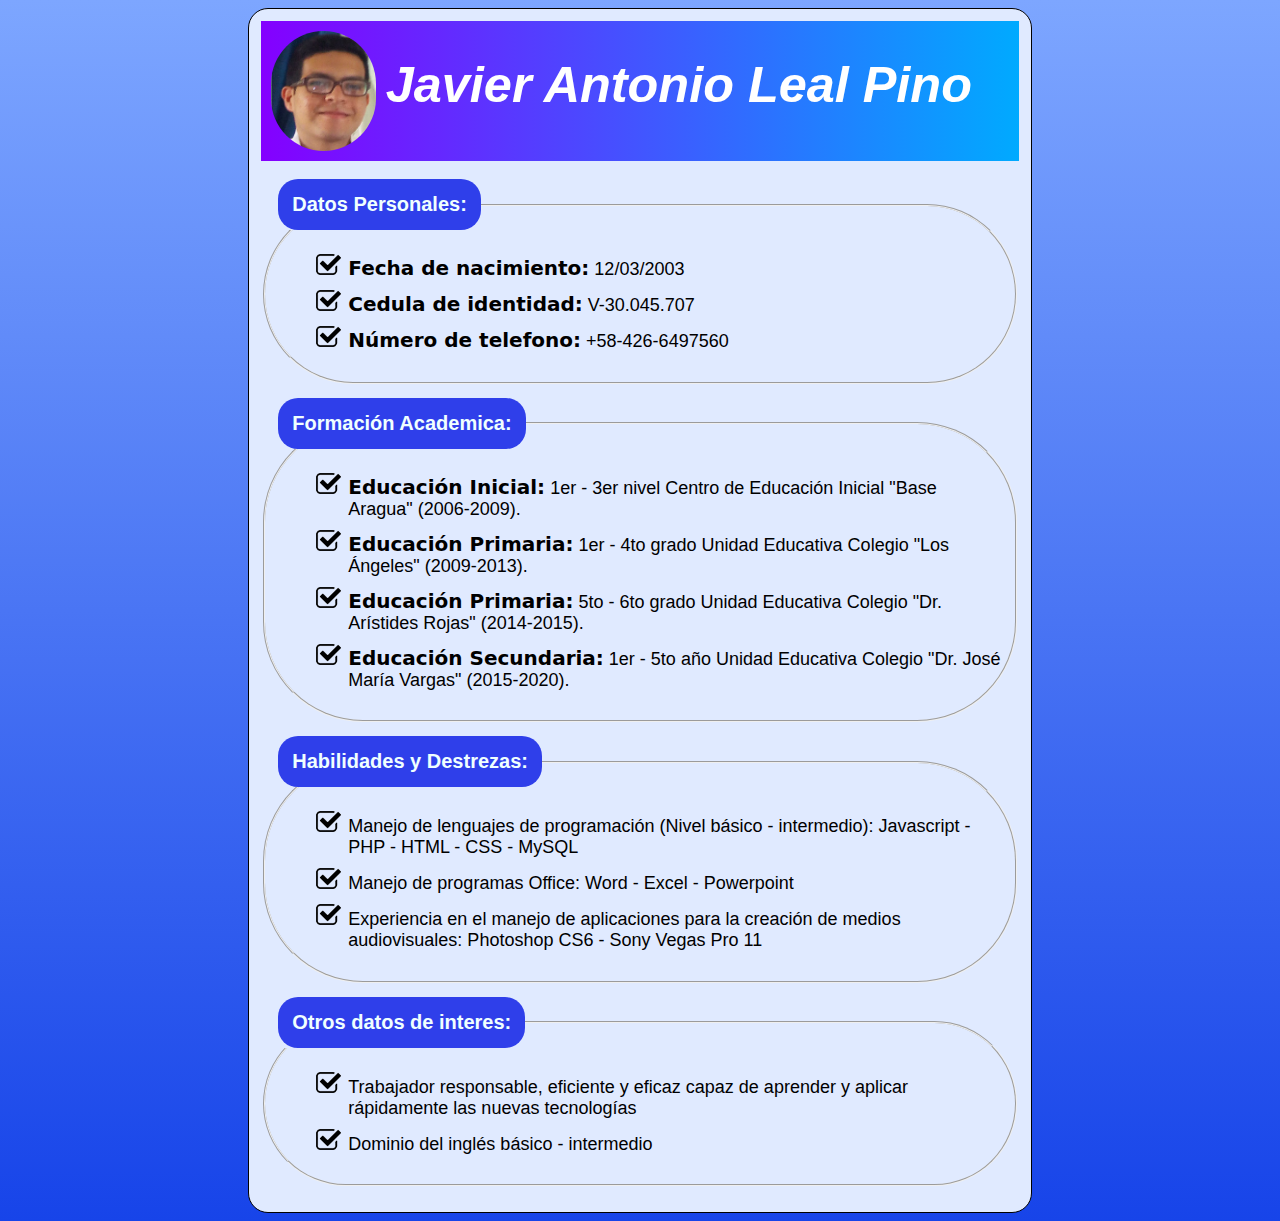
==== index.html @ 4771dcd1 "subiendo curricullum" ====
<!DOCTYPE html>
<html lang="es">
<head>
    <meta charset="UTF-8">
    <meta http-equiv="X-UA-Compatible" content="IE=edge">
    <meta name="viewport" content="width=device-width, initial-scale=1.0">
    <title>curricullum vitae</title>
    <link rel="stylesheet" href="/css/style.css">
</head>
<body>
    <main>
        <div>
            <img src="/img/javier-photo.png" width="105px" height="120px">
            <h1>Javier Antonio Leal Pino</h1>
        </div>
        <fieldset>
            <legend>Datos Personales:</legend>
            <ul>
                <li><span>Fecha de nacimiento:</span> 12/03/2003</li>
                <li><span>Cedula de identidad:</span> V-30.045.707</li>
                <li><span>Número de telefono:</span> +58-426-6497560</li>
            </ul>
        </fieldset>
        <fieldset>
            <legend>Formación Academica:</legend>
            <ul>
                <li><span>Educación Inicial:</span> 1er - 3er nivel Centro de Educación Inicial "Base Aragua" (2006-2009).</li>
                <li><span>Educación Primaria:</span> 1er - 4to grado Unidad Educativa Colegio "Los Ángeles" (2009-2013).</li>
                <li><span>Educación Primaria:</span> 5to - 6to grado Unidad Educativa Colegio "Dr. Arístides Rojas" (2014-2015).</li>
                <li><span>Educación Secundaria:</span> 1er - 5to año Unidad Educativa Colegio "Dr. José María Vargas" (2015-2020).</li>
            </ul>
        </fieldset>
        <fieldset>
            <legend>Habilidades y Destrezas:</legend>
            <ul>
                <li>Manejo de lenguajes de programación (Nivel básico - intermedio): Javascript - PHP - HTML - CSS - MySQL</li>
                <li>Manejo de programas Office: Word - Excel - Powerpoint</li>
                <li>Experiencia en el manejo de aplicaciones para la creación de medios audiovisuales: Photoshop CS6 - Sony Vegas Pro 11</li>
            </ul>
        </fieldset>
        <fieldset>
            <legend>Otros datos de interes:</legend>
            <ul>
                <li>Trabajador responsable, eficiente y eficaz capaz de aprender y aplicar rápidamente las nuevas tecnologías</li>
                <li>Dominio del inglés básico - intermedio</li>
            </ul>
        </fieldset>
    </main>
</body>
</html>
---- css/style.css ----
html {
    font-family: 'Trebuchet MS', 'Lucida Sans Unicode', 'Lucida Grande', 'Lucida Sans', Arial, sans-serif;
    font-size: 18px;
}
h1 {
    color: white;
    font-size: 2.8rem;
    font-style: italic;
    font-family:'Trebuchet MS', 'Lucida Sans Unicode', 'Lucida Grande', 'Lucida Sans', Arial, sans-serif;
}
body {
    background: linear-gradient(#7da6ff, #1744e9);
}
div {
    display: flex;
    text-align: left;
    width: auto;
    margin-bottom: 1rem;
    background: -webkit-linear-gradient(left, #8400ff, #00aaff);
}
main {
    background-color:#e0eaff;
    border: 1px solid black;
    padding: 12px;
    width: 60%;
    margin: 0 auto;
    border-radius: 20px;
}
fieldset {
    margin-bottom: 14px;
    border-radius: 100px;
}
legend {
    font-size: 20px;
    color: azure;
    background-color: #2f3fea;
    padding: 14px;
    border-radius: 20px;
    font-weight: bold;
}
img {
    border-radius: 500px;
    margin: 10px;
    float:left;
}
span {
    font-size: 20px;
    font-weight: bold;
    font-family:system-ui, -apple-system, BlinkMacSystemFont, 'Segoe UI', Roboto, Oxygen, Ubuntu, Cantarell, 'Open Sans', 'Helvetica Neue', sans-serif;
}
li {
    list-style-image: url("/img/check1.png");
    margin-left: 30px;
    margin-bottom: 10px;
}
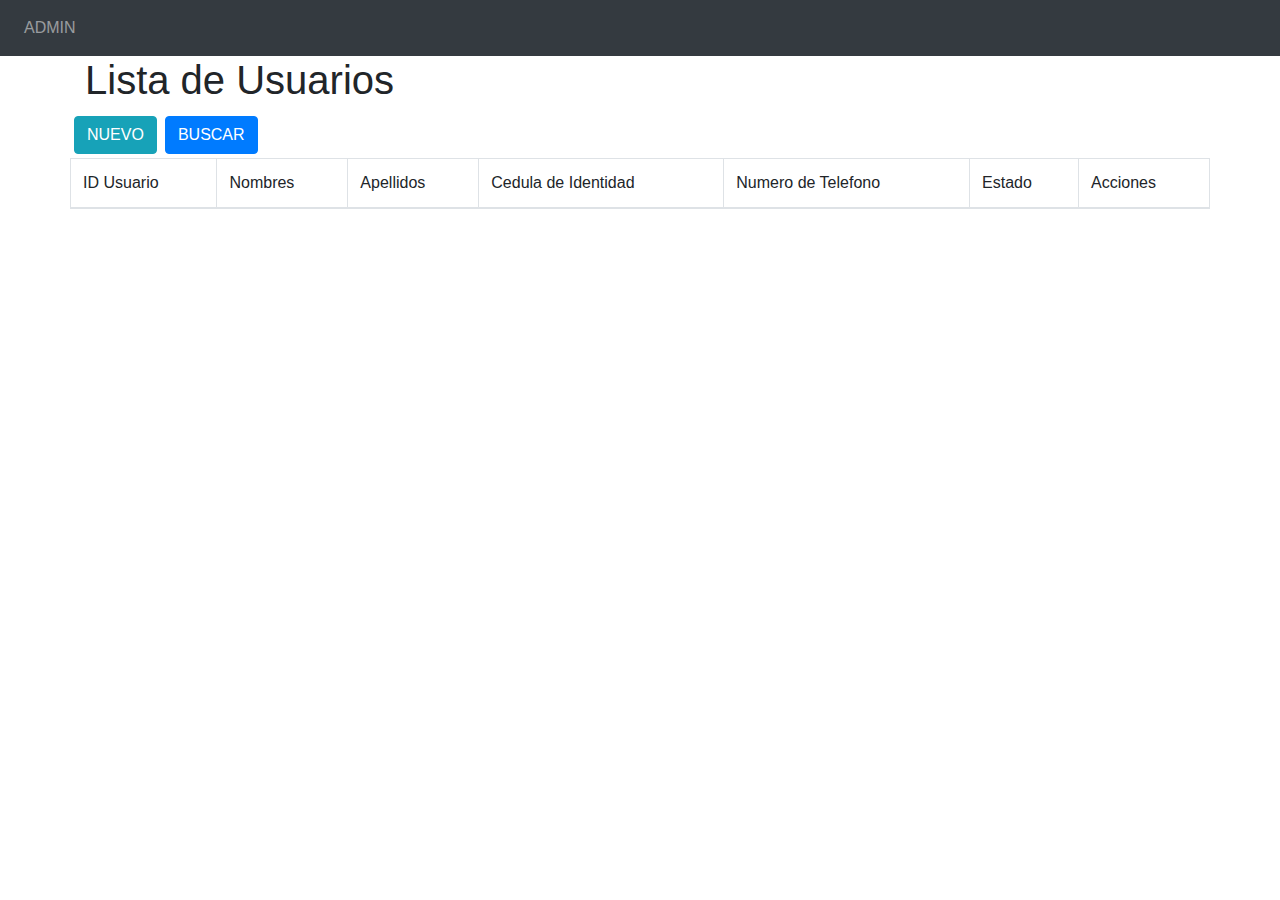
==== commit db5f6588: "CRUD simple" ====
--- a/index.html
+++ b/index.html
@@ -4,47 +4,46 @@
     <meta charset="UTF-8">
     <meta http-equiv="X-UA-Compatible" content="IE=edge">
     <meta name="viewport" content="width=device-width, initial-scale=1.0">
-    <title>curricullum vitae</title>
-    <link rel="stylesheet" href="/css/style.css">
+    <title>.:Vista del administrador:.</title>
+    <link rel="stylesheet" href="https://cdn.jsdelivr.net/npm/bootstrap@4.6.2/dist/css/bootstrap.min.css">
+    <!-- jQuery library -->
+    <script src="https://cdn.jsdelivr.net/npm/jquery@3.6.1/dist/jquery.slim.min.js"></script>
+    <!-- Popper JS -->
+    <script src="https://cdn.jsdelivr.net/npm/popper.js@1.16.1/dist/umd/popper.min.js"></script>
+    <!-- Latest compiled JavaScript -->
+    <script src="https://cdn.jsdelivr.net/npm/bootstrap@4.6.2/dist/js/bootstrap.bundle.min.js"></script>
 </head>
 <body>
-    <main>
-        <div>
-            <img src="/img/javier-photo.png" width="105px" height="120px">
-            <h1>Javier Antonio Leal Pino</h1>
+    <nav class="navbar navbar-expand-sm bg-dark navbar-dark">
+        <ul class="navbar-nav">
+            <li class="nav-item">
+                <a class="nav-link" href="index.html">ADMIN</a>
+            </li>
+        </ul>
+    </nav>
+    <div class="container">
+        <h1>Lista de Usuarios</h1>
+        <div class="row">
+            <button type="button" class="btn btn-info m-1" onclick="abrirForm(0)">NUEVO</button>
+            <button type="button" class="btn btn-primary m-1" onclick="listar()">BUSCAR</button>
+            <table class="table table-bordered" id="tablaUsuario">
+                <thead>
+                    <tr>
+                        <td>ID Usuario</td>
+                        <td>Nombres</td>
+                        <td>Apellidos</td>
+                        <td>Cedula de Identidad</td>
+                        <td>Numero de Telefono</td>
+                        <td>Estado</td>
+                        <td>Acciones</td>
+                    </tr>
+                </thead>
+                <tbody id="dataUsers">
+
+                </tbody>
+            </table>
         </div>
-        <fieldset>
-            <legend>Datos Personales:</legend>
-            <ul>
-                <li><span>Fecha de nacimiento:</span> 12/03/2003</li>
-                <li><span>Cedula de identidad:</span> V-30.045.707</li>
-                <li><span>Número de telefono:</span> +58-426-6497560</li>
-            </ul>
-        </fieldset>
-        <fieldset>
-            <legend>Formación Academica:</legend>
-            <ul>
-                <li><span>Educación Inicial:</span> 1er - 3er nivel Centro de Educación Inicial "Base Aragua" (2006-2009).</li>
-                <li><span>Educación Primaria:</span> 1er - 4to grado Unidad Educativa Colegio "Los Ángeles" (2009-2013).</li>
-                <li><span>Educación Primaria:</span> 5to - 6to grado Unidad Educativa Colegio "Dr. Arístides Rojas" (2014-2015).</li>
-                <li><span>Educación Secundaria:</span> 1er - 5to año Unidad Educativa Colegio "Dr. José María Vargas" (2015-2020).</li>
-            </ul>
-        </fieldset>
-        <fieldset>
-            <legend>Habilidades y Destrezas:</legend>
-            <ul>
-                <li>Manejo de lenguajes de programación (Nivel básico - intermedio): Javascript - PHP - HTML - CSS - MySQL</li>
-                <li>Manejo de programas Office: Word - Excel - Powerpoint</li>
-                <li>Experiencia en el manejo de aplicaciones para la creación de medios audiovisuales: Photoshop CS6 - Sony Vegas Pro 11</li>
-            </ul>
-        </fieldset>
-        <fieldset>
-            <legend>Otros datos de interes:</legend>
-            <ul>
-                <li>Trabajador responsable, eficiente y eficaz capaz de aprender y aplicar rápidamente las nuevas tecnologías</li>
-                <li>Dominio del inglés básico - intermedio</li>
-            </ul>
-        </fieldset>
-    </main>
+    </div>
 </body>
-</html>+</html>
+<script src="usuarios.js" type="text/javascript"></script>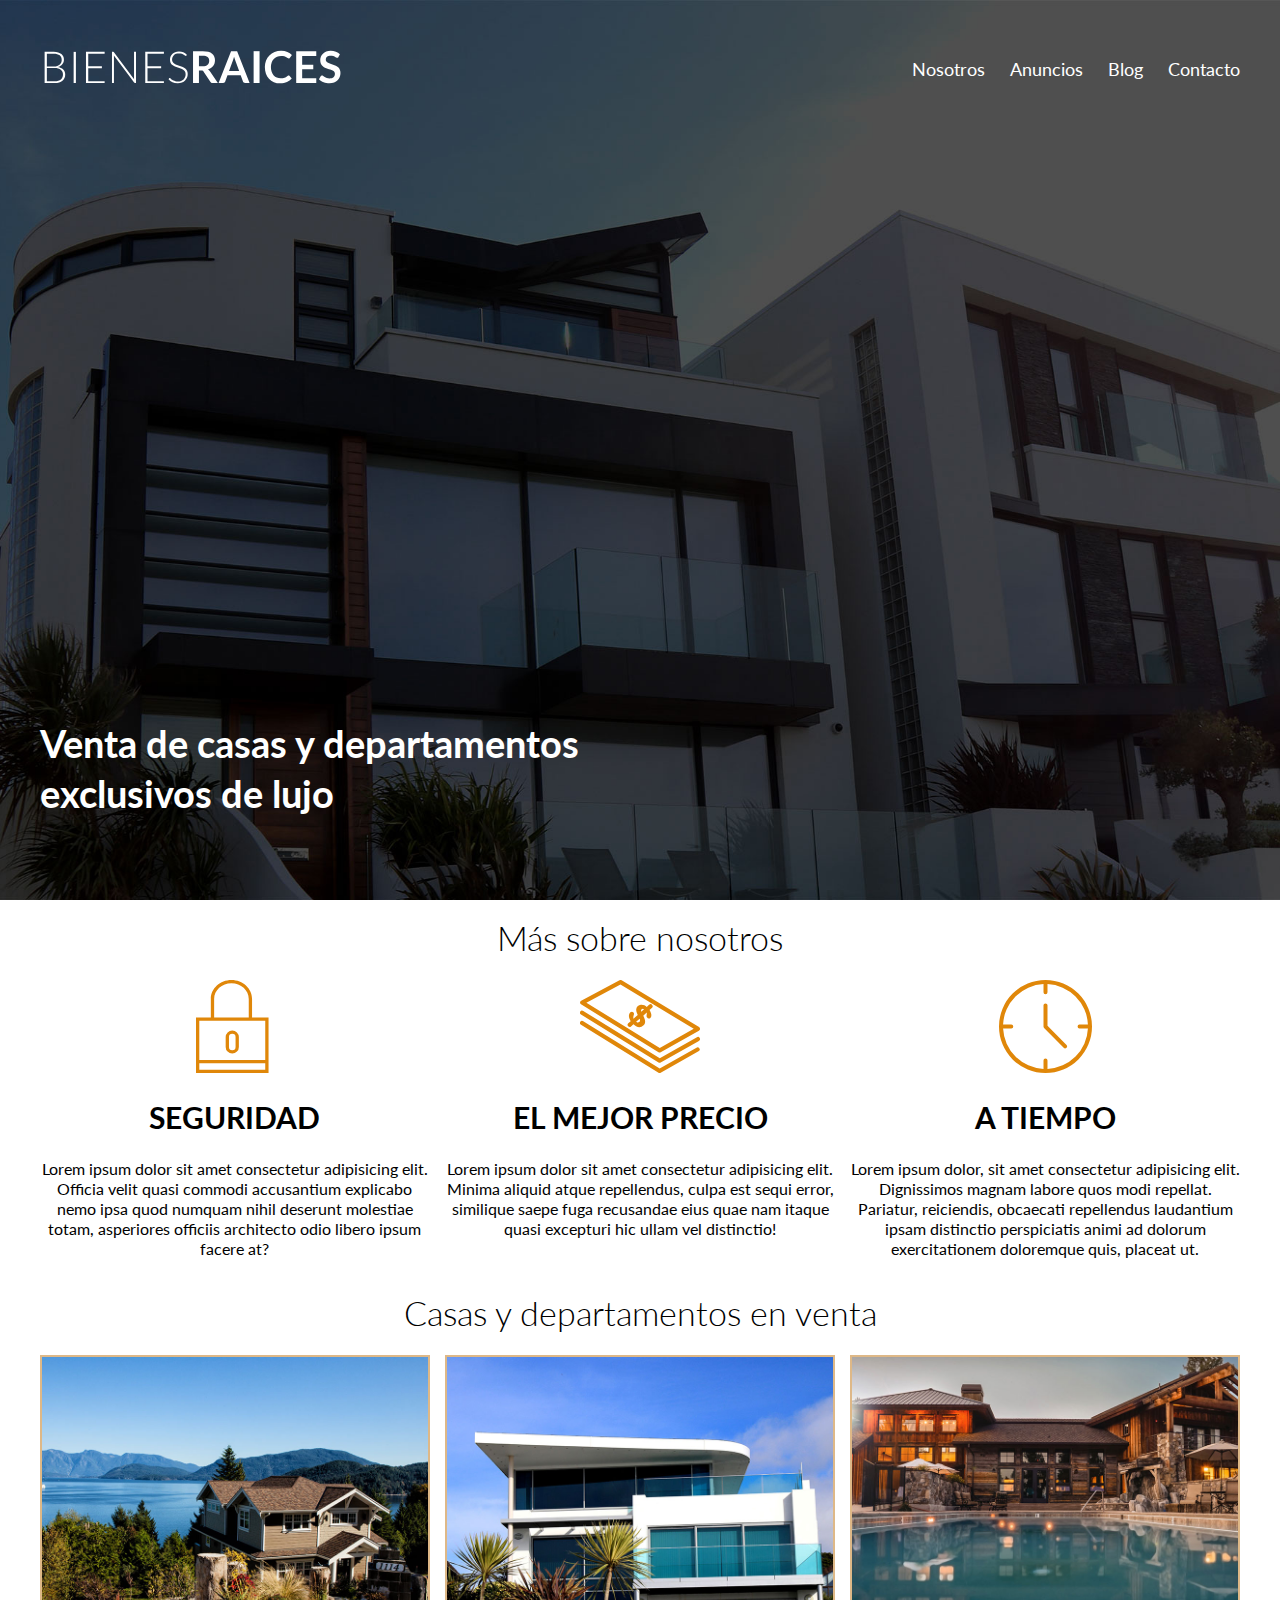
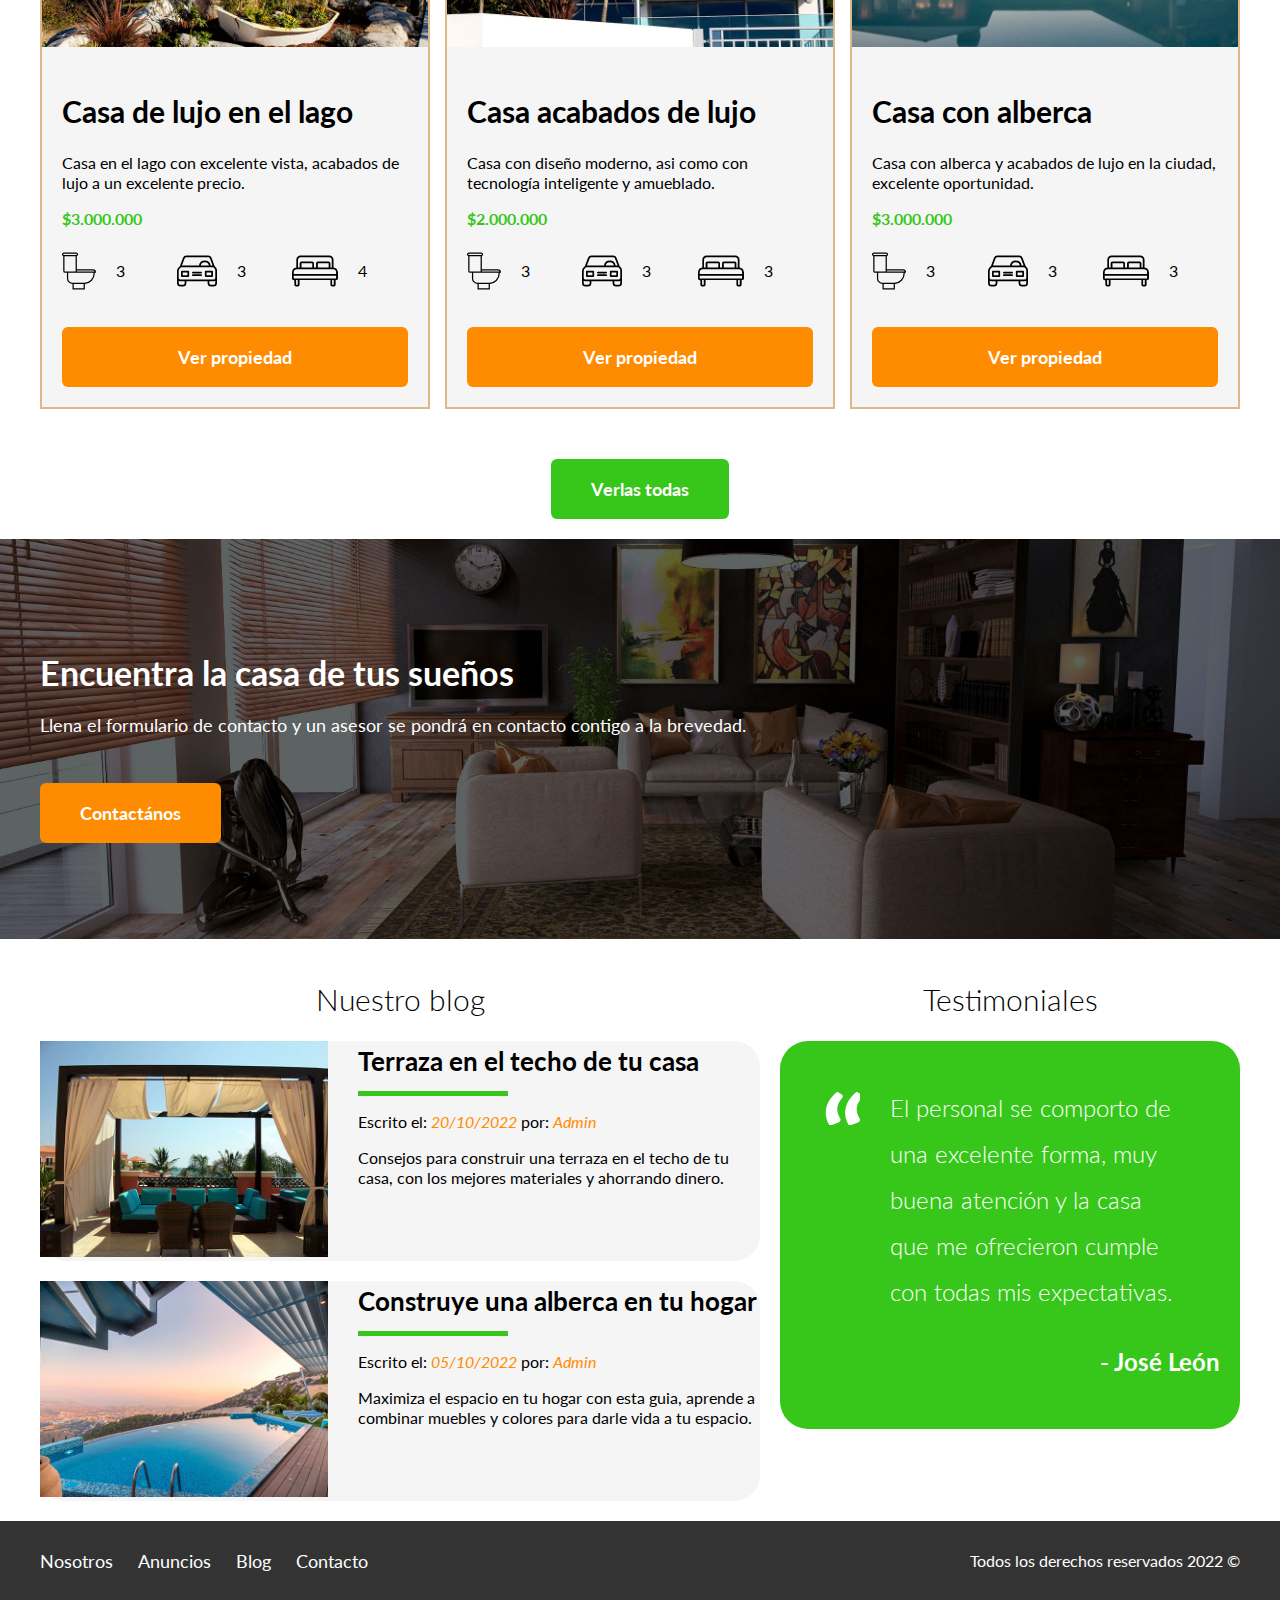
==== commit f447bab3: "proyecto bienes raices venezuela" ====
--- a/index.html
+++ b/index.html
@@ -4,46 +4,198 @@
     <meta charset="UTF-8">
     <meta http-equiv="X-UA-Compatible" content="IE=edge">
     <meta name="viewport" content="width=device-width, initial-scale=1.0">
-    <title>.:Vista del administrador:.</title>
-    <link rel="stylesheet" href="https://cdn.jsdelivr.net/npm/bootstrap@4.6.2/dist/css/bootstrap.min.css">
-    <!-- jQuery library -->
-    <script src="https://cdn.jsdelivr.net/npm/jquery@3.6.1/dist/jquery.slim.min.js"></script>
-    <!-- Popper JS -->
-    <script src="https://cdn.jsdelivr.net/npm/popper.js@1.16.1/dist/umd/popper.min.js"></script>
-    <!-- Latest compiled JavaScript -->
-    <script src="https://cdn.jsdelivr.net/npm/bootstrap@4.6.2/dist/js/bootstrap.bundle.min.js"></script>
+    <title>Bienes Raices Venezuela</title>
+    <link href='http://fonts.googleapis.com/css?family=Lato&subset=latin,latin-ext' rel='stylesheet' type='text/css'>
+    <link rel="stylesheet" href="CSS/normalize.css">
+    <link rel="stylesheet" href="CSS/style.css">
+    <script src="app.js"></script>
 </head>
+
 <body>
-    <nav class="navbar navbar-expand-sm bg-dark navbar-dark">
-        <ul class="navbar-nav">
-            <li class="nav-item">
-                <a class="nav-link" href="index.html">ADMIN</a>
-            </li>
-        </ul>
-    </nav>
-    <div class="container">
-        <h1>Lista de Usuarios</h1>
-        <div class="row">
-            <button type="button" class="btn btn-info m-1" onclick="abrirForm(0)">NUEVO</button>
-            <button type="button" class="btn btn-primary m-1" onclick="listar()">BUSCAR</button>
-            <table class="table table-bordered" id="tablaUsuario">
-                <thead>
-                    <tr>
-                        <td>ID Usuario</td>
-                        <td>Nombres</td>
-                        <td>Apellidos</td>
-                        <td>Cedula de Identidad</td>
-                        <td>Numero de Telefono</td>
-                        <td>Estado</td>
-                        <td>Acciones</td>
-                    </tr>
-                </thead>
-                <tbody id="dataUsers">
-
-                </tbody>
-            </table>
-        </div>
+    <header class="site-header inicio">
+        <div class="contenedor contenido-header">
+            <div class="barra">
+                <a href="/">
+                    <img src="img/logo.svg" alt="Logotipo de Bienes Raices">
+                </a>
+
+                <nav class="navegacion">
+                    <a href="nosotros.html"> Nosotros </a>
+                    <a href="anuncios.html"> Anuncios </a>
+                    <a href="blog.html"> Blog </a>
+                    <a href="contacto.html"> Contacto </a>
+                </nav>
+            </div>
+            <h1>Venta de casas y departamentos exclusivos de lujo</h1>
+        </div> <!-- Contenedor -->
+    </header>
+
+    <section class="contenedor seccion">
+        <h2 class="fw-300 centrar-texto">Más sobre nosotros</h2>
+        <div class="iconos-nosotros">
+            <div class="icono">
+                <img src="img/icono1.svg" alt="Icono seguridad">
+                <h3>Seguridad</h3>
+                <p>Lorem ipsum dolor sit amet consectetur adipisicing elit. Officia velit quasi commodi accusantium explicabo nemo ipsa quod numquam nihil deserunt molestiae totam, asperiores officiis architecto odio libero ipsum facere at?</p>
+            </div>
+            <div class="icono">
+                <img src="img/icono2.svg" alt="Icono mejor precio">
+                <h3>El mejor precio</h3>
+                <p>Lorem ipsum dolor sit amet consectetur adipisicing elit. Minima aliquid atque repellendus, culpa est sequi error, similique saepe fuga recusandae eius quae nam itaque quasi excepturi hic ullam vel distinctio!</p>
+            </div>
+            <div class="icono">
+                <img src="img/icono3.svg" alt="Icono a tiempo">
+                <h3>A tiempo</h3>
+                <p>Lorem ipsum dolor, sit amet consectetur adipisicing elit. Dignissimos magnam labore quos modi repellat. Pariatur, reiciendis, obcaecati repellendus laudantium ipsam distinctio perspiciatis animi ad dolorum exercitationem doloremque quis, placeat ut.</p>
+            </div>
+        </div> <!-- Iconos nosotros -->
+    </section>
+
+    <main class="seccion contenedor">
+        <h2 class="fw-300 centrar-texto">Casas y departamentos en venta</h2>
+
+        <div class="contenedor-anuncios">
+            <div class="anuncio">
+                <img src="img/anuncio1.jpg" alt="Anuncio casa en el lago">
+                <div class="contenido-anuncio">
+                    <h3>Casa de lujo en el lago</h3>
+                    <p>Casa en el lago con excelente vista, acabados de lujo a un excelente precio.</p>
+                    <p class="precio">$3.000.000</p>
+
+                    <ul class="iconos-caracteristicas">
+                        <li>
+                            <img src="img/icono_wc.svg" alt="icono WC">
+                            <p>3</p>
+                        </li>
+                        <li>
+                            <img src="img/icono_estacionamiento.svg" alt="icono autos">
+                            <p>3</p>
+                        </li>
+                        <li>
+                            <img src="img/icono_dormitorio.svg" alt="icono habitaciones">
+                            <p>4</p>
+                        </li>
+                    </ul>
+
+                    <a href="anuncio.html" class="boton boton-amarillo d-block">Ver propiedad</a>
+                </div>
+            </div>
+            
+            <div class="anuncio">
+                <img src="img/anuncio2.jpg" alt="Anuncio casa terminados de lujo">
+                <div class="contenido-anuncio">
+                    <h3>Casa acabados de lujo</h3>
+                    <p>Casa con diseño moderno, asi como con tecnología inteligente y amueblado.</p>
+                    <p class="precio">$2.000.000</p>
+
+                    <ul class="iconos-caracteristicas">
+                        <li>
+                            <img src="img/icono_wc.svg" alt="icono WC">
+                            <p>3</p>
+                        </li>
+                        <li>
+                            <img src="img/icono_estacionamiento.svg" alt="icono autos">
+                            <p>3</p>
+                        </li>
+                        <li>
+                            <img src="img/icono_dormitorio.svg" alt="icono habitaciones">
+                            <p>3</p>
+                        </li>
+                    </ul>
+
+                    <a href="anuncio.html" class="boton boton-amarillo d-block">Ver propiedad</a>
+                </div>
+            </div>
+            
+            <div class="anuncio">
+                <img src="img/anuncio3.jpg" alt="Anuncio casa con alberca">
+                <div class="contenido-anuncio">
+                    <h3>Casa con alberca</h3>
+                    <p>Casa con alberca y acabados de lujo en la ciudad, excelente oportunidad.</p>
+                    <p class="precio">$3.000.000</p>
+
+                    <ul class="iconos-caracteristicas">
+                        <li>
+                            <img src="img/icono_wc.svg" alt="icono WC">
+                            <p>3</p>
+                        </li>
+                        <li>
+                            <img src="img/icono_estacionamiento.svg" alt="icono autos">
+                            <p>3</p>
+                        </li>
+                        <li>
+                            <img src="img/icono_dormitorio.svg" alt="icono habitaciones">
+                            <p>3</p>
+                        </li>
+                    </ul>
+
+                    <a href="anuncio.html" class="boton boton-amarillo d-block">Ver propiedad</a>
+                </div>
+            </div>
+        </div>
+        <div class="ver-todas">
+            <a href="anuncios.html" class="boton boton-verde">Verlas todas</a>
+        </div>
+    </main>
+
+    <section class="imagen-contacto">
+        <div class="contenedor contenido-contacto">
+            <h2>Encuentra la casa de tus sueños</h2>
+            <p>Llena el formulario de contacto y un asesor se pondrá en contacto contigo a la brevedad.</p>
+            <a href="contacto.html" class="boton boton-amarillo">Contactános</a>
+        </div>
+    </section>
+
+    <div class="seccion-inferior contenedor seccion">
+        <section class="blog">
+            <h3 class="fw-300 centrar-texto">Nuestro blog</h3>
+            <article class="entrada-blog">
+                <div class="imagen">
+                    <img src="img/blog1.jpg" alt="Blog terraza en el techo">
+                </div>
+                <div class="texto-entrada">
+                    <a href="entrada.html">
+                        <h4>Terraza en el techo de tu casa</h4>
+                    </a>
+                    <p>Escrito el: <em>20/10/2022</em> por: <em>Admin</em> </p>
+                    <p>Consejos para construir una terraza en el techo de tu casa, con los mejores materiales y ahorrando dinero.</p>
+                </div>
+            </article>
+            <article class="entrada-blog">
+                <div class="imagen">
+                    <img src="img/blog2.jpg" alt="Blog guía para la decoración">
+                </div>
+                <div class="texto-entrada">
+                    <a href="entrada.html">
+                        <h4>Construye una alberca en tu hogar</h4>
+                    </a>
+                    <p>Escrito el: <em>05/10/2022</em> por: <em>Admin</em> </p>
+                    <p>Maximiza el espacio en tu hogar con esta guia, aprende a combinar muebles y colores para darle vida a tu espacio.</p>
+                </div>
+            </article>
+        </section>
+        
+        <section class="testimoniales">
+            <h3 class="fw-300 centrar-texto">Testimoniales</h3>
+            <div class="testimonial">
+                <blockquote>
+                    El personal se comporto de una excelente forma, muy buena atención y la casa que me ofrecieron cumple con todas mis expectativas.
+                </blockquote>
+                <p>- José León</p>
+            </div>
+        </section>
     </div>
+    
+    <footer class="site-footer seccion">
+        <div class="contenedor contenedor-footer">
+            <nav class="navegacion">
+                <a href="nosotros.html"> Nosotros </a>
+                <a href="anuncios.html"> Anuncios </a>
+                <a href="blog.html"> Blog </a>
+                <a href="contacto.html"> Contacto </a>
+            </nav>
+            <p class="copyright">Todos los derechos reservados 2022 &copy; </p>
+        </div>
+    </footer>
 </body>
-</html>
-<script src="usuarios.js" type="text/javascript"></script>+</html>--- a/CSS/style.css
+++ b/CSS/style.css
@@ -0,0 +1,393 @@
+html {
+    font-size: 62.5%;
+    box-sizing: border-box;
+}
+
+*, *:before, *:after {
+    box-sizing: inherit;
+}
+
+body {
+    font-family: 'lato', sans-serif;
+    font-size: 1.6rem;
+    line-height: 2rem;
+}
+
+/*Globales*/
+
+.contenedor {
+    max-width: 120rem;
+    margin: 0 auto;
+}
+
+h1 {
+    font-size: 3.8rem;
+    margin-bottom: 3.2rem;
+}
+
+h2 {
+    font-size: 3.4rem;
+    margin-bottom: 3.2rem;
+}
+
+h3 {
+    font-size: 3rem;
+    margin-bottom: 3.2rem;
+}
+
+h4 {
+    font-size: 2.6rem;
+    margin-bottom: 3.2rem;
+}
+
+img {
+    max-width: 100%;    
+}
+
+/*Utilidades*/
+
+.seccion {
+    margin-top: 2rem;
+    margin-bottom: 2rem;
+}
+
+.fw-300 {
+    font-weight: 300;
+}
+
+.centrar-texto {
+    text-align: center;
+}
+
+.d-block {
+    display: block !important;
+}
+
+em {
+    color: darkorange;
+}
+
+/*Botones*/
+
+.boton {
+    color: white;
+    font-weight: 700;
+    text-decoration: none;
+    font-size: 1.8rem;
+    padding: 2rem 4rem;
+    margin-top: 3rem;
+    display: inline-block;
+    text-align: center;
+    border: none;
+    border-radius: 0.6rem;
+}
+.boton:hover {
+    cursor: pointer;
+}
+.boton-amarillo {
+    background-color: darkorange;
+}
+.boton-verde {
+    background-color: #37c71a;
+}
+
+/*Header*/
+
+.site-header {
+    background-color: #333333;
+    padding: 1rem 0 3rem 0;
+}
+.site-header.inicio {
+    background-image: url(../img/header.jpg);
+    background-position: center center;
+    background-size: cover;
+    height: 100vh;
+    min-height: 60rem;
+}
+.contenido-header {
+    height: 100%;
+    display: flex;
+    flex-direction: column;
+    justify-content: space-between;
+}
+.contenido-header h1 {
+    color: white;
+    padding-bottom: 2rem;
+    max-width: 60rem;
+    line-height: 5rem;
+}
+.barra {
+    display: flex;
+    justify-content: space-between;
+    align-items: center;
+    padding-top: 3rem;
+}
+
+/*Navegación*/
+
+.navegacion a {
+    color: white;
+    text-decoration: none;
+    margin-right: 2rem;
+    font-size: 1.8rem;
+}
+
+.navegacion a:hover {
+    color: #35f00f ;
+}
+
+.navegacion a:last-of-type {
+    margin: 0;
+}
+
+/*Iconos de sección Nosotros*/
+
+.iconos-nosotros {
+    display: flex;
+    justify-content: space-between;
+}
+
+.icono {
+    flex-basis: calc(33.3% - 1rem);
+    text-align: center;
+}
+
+.icono h3{
+    text-transform: uppercase;
+}
+
+/*Anuncios*/
+
+.contenedor-anuncios {
+    display: flex;
+    justify-content: space-between;
+    flex-wrap: wrap;
+}
+
+.anuncio {
+    flex-shrink: 0;
+    flex-basis: calc(33.3% - 1rem);
+    border: 2px solid burlywood;
+    background: #f5f5f5;
+    margin-bottom: 2rem;
+}
+
+.contenido-anuncio {
+    padding: 2rem;
+}
+
+.contenido-anuncio h3, .contenido-anuncio p {
+    margin: 10;
+}
+
+.precio {
+    color: #37c71a;
+    font-weight: 700;
+}
+
+.iconos-caracteristicas {
+    list-style: none;
+    padding: 0;
+    display: flex;
+    justify-content: space-evenly;
+    max-width: 500px;
+}
+
+.iconos-caracteristicas li {
+    flex: 1;
+    display: flex;
+}
+
+.iconos-caracteristicas li img {
+ margin-right: 2rem;
+}
+
+.ver-todas {
+    display: flex;
+    justify-content: center;
+}
+
+/* contacto index */
+.imagen-contacto {
+    background-image: url(../img/encuentra.jpg);
+    background-position: center center;
+    background-size: cover;
+    height: 40rem;
+    display: flex;
+    align-items: center;
+}
+
+.contenido-contacto {
+    flex: 1;
+    color: white;
+}
+
+.contenido-contacto p {
+    font-size: 1.8rem;
+}
+
+/*Seccion inferior*/
+
+.seccion-inferior {
+    display: flex;
+    justify-content: space-between;
+}
+.seccion-inferior .blog {
+    flex-basis: 60%;
+}
+.seccion-inferior .testimoniales {
+    flex-basis: calc(40% - 2rem);
+}
+
+.entrada-blog {
+    display: flex;
+    justify-content: space-between;
+    margin-bottom: 2rem;
+    background-color: #f5f5f5;
+    border-radius: 2.6rem;
+}
+.entrada-blog:last-of-type {
+    margin-bottom: 0;
+}
+.entrada-blog .imagen {
+    flex-basis: 40%;
+}
+.entrada-blog .texto-entrada {
+    flex-basis: calc(60% - 3rem);
+}
+.texto-entrada h4 {
+    margin: 0;
+    line-height: 4rem;
+}
+.texto-entrada a {
+    color: black;
+    text-decoration: none;
+
+}
+.texto-entrada h4::after {
+    content: '';
+    display: block;
+    width: 15rem;
+    height: .5rem;
+    background-color: #37c71a;
+    margin-top: 1rem;
+}
+
+/*testimoniales*/
+.testimonial {
+    background-color: #37c71a;
+    font-size: 2.4rem;
+    padding: 2rem;
+    color: white;
+    line-height: 4.6rem;
+    border-radius: 2.8rem;
+}
+.testimonial p {
+    text-align: right;
+    font-weight: 700;
+}
+.testimonial blockquote::before {
+    content: '';
+    background-image: url(../img/comilla.svg);
+    width: 4rem;
+    height: 4rem;
+    position: absolute;
+    left: -2rem;
+}
+.testimonial blockquote {
+    position: relative;
+    padding-left: 5rem;
+    font-weight: 300;
+}
+
+/*footer*/
+
+.site-footer {
+    background-color: #333333;
+    margin: 0;
+}
+.contenedor-footer {
+    padding: 3rem 0;
+    display: flex;
+    justify-content: space-between;
+}
+.copyright {
+    margin: 0;
+    color: white;
+}
+
+/*Paginas internas*/
+
+/*Nosotros*/
+.contenido-nosotros {
+    display: grid;
+    grid-template-columns: repeat(2, 1fr);
+    grid-column-gap: 2rem;
+}
+.texto-nosotros blockquote{
+    font-weight: 900;
+    font-size: 2rem;
+    margin: 0;
+    padding: 3rem 0 3rem 0;
+}
+
+/*Anuncios*/
+.resumen-propiedad {
+    display: flex;
+    justify-content: space-between;
+    
+}
+
+/*Contacto*/
+.contacto p {
+    font-size: 1.6rem;
+    color: #a0a0a0;
+    margin: 1.8rem 0 1rem 0;
+}
+.contacto p:first-of-type {
+    margin: 0 0 1rem 0;
+}
+fieldset {
+    margin-bottom: 2rem;
+}
+fieldset:last-of-type {
+    margin-bottom: 0;
+}
+label{
+    display: block;
+    font-weight: 700;
+    text-transform: uppercase;
+}
+legend {
+    font-size: 2.2rem;
+    color: #333333;
+    margin-bottom: 1rem;
+}
+input:not([type="submit"]),
+textarea,
+select {
+    padding: 1rem;
+    width: 100%;
+    margin-bottom: 2rem;
+    display: block;
+    background-color: #e1e1e1;
+    border: none;
+    border-radius: 1rem;
+}
+input[type="radio"] {
+    width: auto;
+    margin: 0;
+}
+select {
+    -webkit-appearance: none;
+    appearance: none;
+}
+textarea {
+    height: 16rem;
+}
+.forma-contacto {
+    max-width: 30rem;
+    display: flex;
+    justify-content: space-between;
+    align-items: center;
+}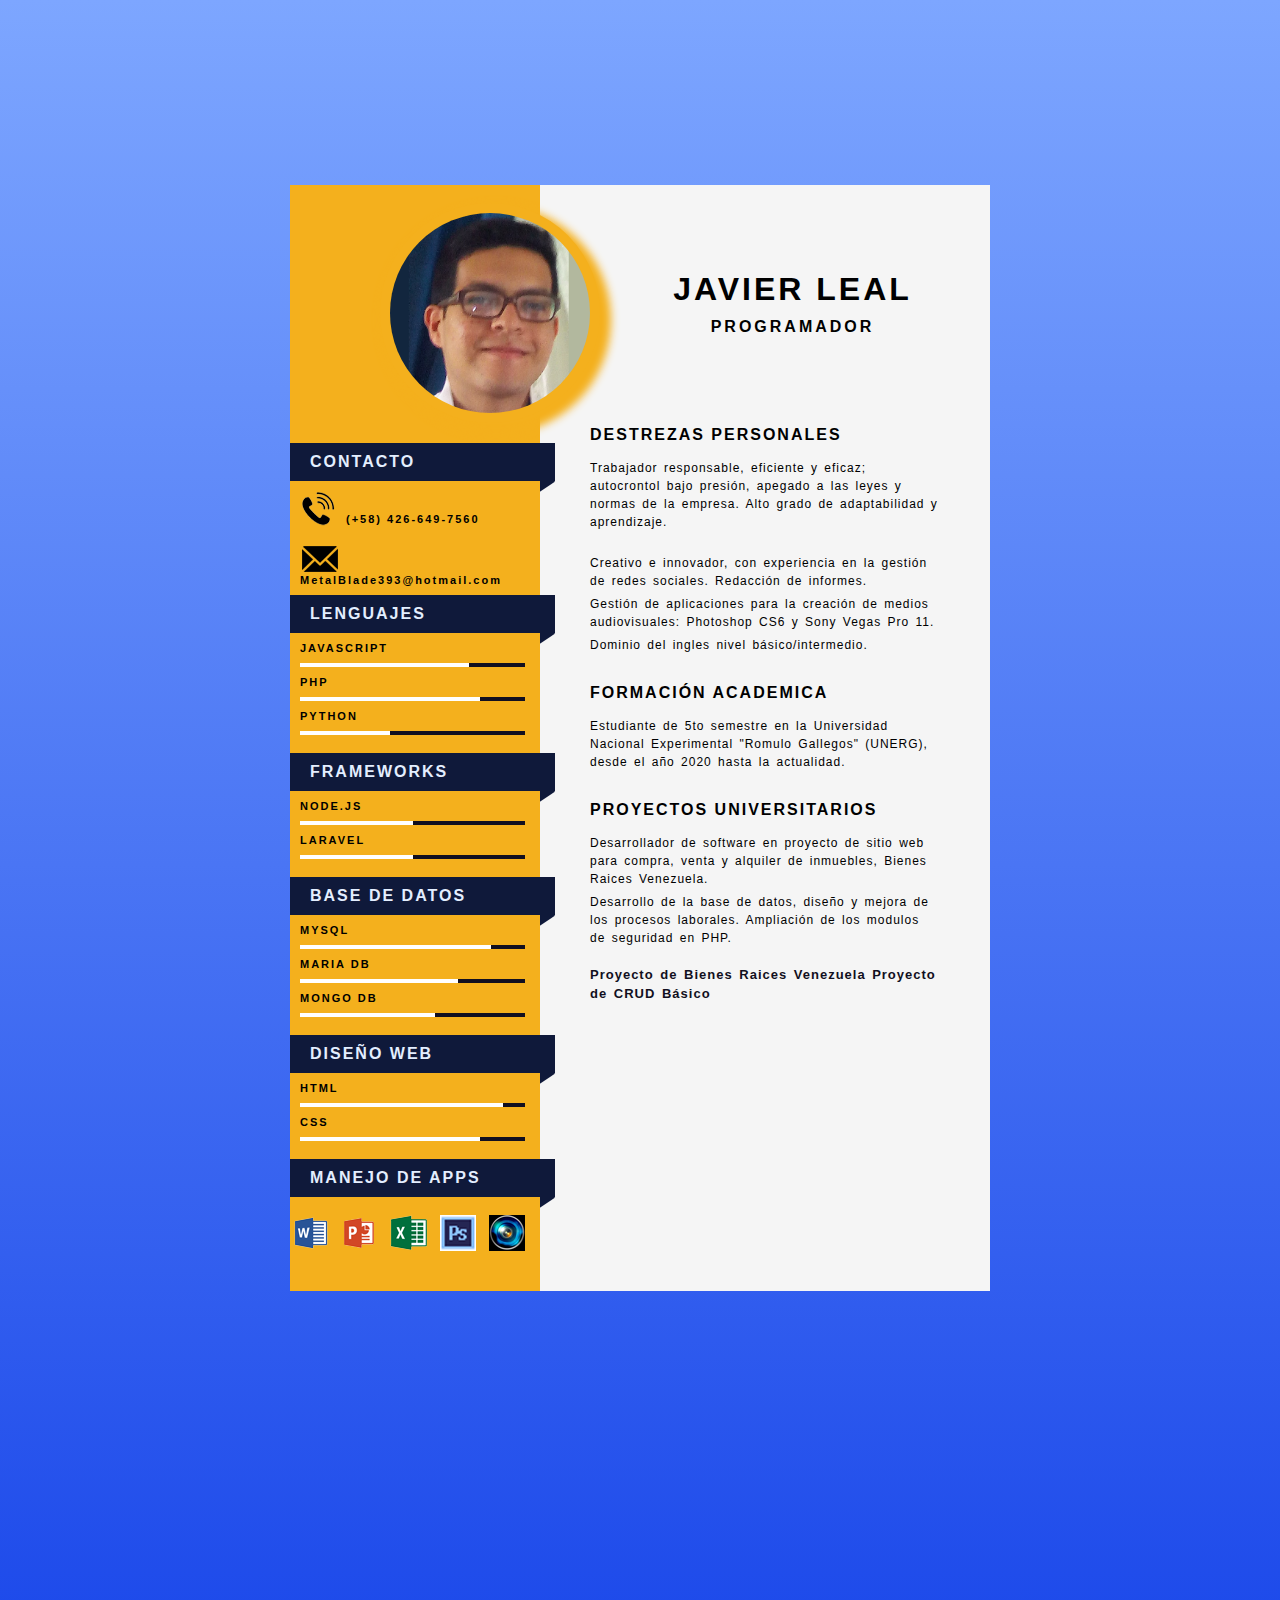
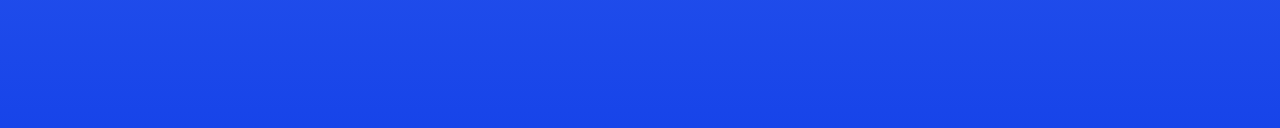
==== commit 96721ede: "curricullum universitario" ====
--- a/index.html
+++ b/index.html
@@ -4,198 +4,134 @@
     <meta charset="UTF-8">
     <meta http-equiv="X-UA-Compatible" content="IE=edge">
     <meta name="viewport" content="width=device-width, initial-scale=1.0">
-    <title>Bienes Raices Venezuela</title>
-    <link href='http://fonts.googleapis.com/css?family=Lato&subset=latin,latin-ext' rel='stylesheet' type='text/css'>
-    <link rel="stylesheet" href="CSS/normalize.css">
-    <link rel="stylesheet" href="CSS/style.css">
-    <script src="app.js"></script>
+    <title>.:Curricullum Vitae:.</title>
+    <link rel="stylesheet" href="css/styles.css">
 </head>
+<body>
+    <div class="main">
+        <div class="left">
+            <br>
+            <div class="profile-img"><img src="img/profile.png"></div>
+            <div class="box-1">
+                <div class="heading"><p>CONTACTO</p></div>
+                <p class="p1"><img src="img/call.png" class="material-icons icons1">(+58) 426-649-7560</p>
+                <p class="p1"><img src="img/e-mail.png" class="material-icons icons1"> MetalBlade393@hotmail.com</p>
+            </div>
 
-<body>
-    <header class="site-header inicio">
-        <div class="contenedor contenido-header">
-            <div class="barra">
-                <a href="/">
-                    <img src="img/logo.svg" alt="Logotipo de Bienes Raices">
-                </a>
+            <div class="box-1">
+                <div class="heading"><p>LENGUAJES</p></div>
+                <p class="p1">JAVASCRIPT
+                    <div class="skill-container">
+                        <div class="skill js"></div>
+                    </div>
+                </p>
+                <p class="p1">PHP
+                    <div class="skill-container">
+                        <div class="skill php"></div>
+                    </div>
+                </p>
+                <p class="p1">PYTHON
+                    <div class="skill-container">
+                        <div class="skill python"></div>
+                    </div>
+                </p>
+            </div>
+            <br>
 
-                <nav class="navegacion">
-                    <a href="nosotros.html"> Nosotros </a>
-                    <a href="anuncios.html"> Anuncios </a>
-                    <a href="blog.html"> Blog </a>
-                    <a href="contacto.html"> Contacto </a>
-                </nav>
+            <div class="box-1">
+                <div class="heading"><p>FRAMEWORKS</p></div>
+                <p class="p1">NODE.JS
+                <div class="skill-container">
+                    <div class="skill node"></div>
+                </div>
+                </p>
+
+                <p class="p1">LARAVEL
+                    <div class="skill-container">
+                        <div class="skill laravel"></div>
+                    </div>
+                </p>
             </div>
-            <h1>Venta de casas y departamentos exclusivos de lujo</h1>
-        </div> <!-- Contenedor -->
-    </header>
+            <br>
+            <div class="box-1">
+                <div class="heading">BASE DE DATOS</div>
+                <p class="p1">MYSQL
+                    <div class="skill-container">
+                        <div class="skill mysql"></div>
+                    </div>
+                </p>
+                
+                <p class="p1">MARIA DB
+                    <div class="skill-container">
+                        <div class="skill mariadb"></div>
+                    </div>
+                </p>
 
-    <section class="contenedor seccion">
-        <h2 class="fw-300 centrar-texto">Más sobre nosotros</h2>
-        <div class="iconos-nosotros">
-            <div class="icono">
-                <img src="img/icono1.svg" alt="Icono seguridad">
-                <h3>Seguridad</h3>
-                <p>Lorem ipsum dolor sit amet consectetur adipisicing elit. Officia velit quasi commodi accusantium explicabo nemo ipsa quod numquam nihil deserunt molestiae totam, asperiores officiis architecto odio libero ipsum facere at?</p>
+                <p class="p1">MONGO DB
+                    <div class="skill-container">
+                        <div class="skill mongodb"></div>
+                    </div>
+                </p>
             </div>
-            <div class="icono">
-                <img src="img/icono2.svg" alt="Icono mejor precio">
-                <h3>El mejor precio</h3>
-                <p>Lorem ipsum dolor sit amet consectetur adipisicing elit. Minima aliquid atque repellendus, culpa est sequi error, similique saepe fuga recusandae eius quae nam itaque quasi excepturi hic ullam vel distinctio!</p>
+            <br>
+            <div class="box-1">
+                <div class="heading">DISEÑO WEB</div>
+                <p class="p1">HTML
+                    <div class="skill-container">
+                        <div class="skill html"></div>
+                    </div>
+                </p>
+
+                <p class="p1">CSS
+                    <div class="skill-container">
+                        <div class="skill css"></div>
+                    </div>
+                </p>
             </div>
-            <div class="icono">
-                <img src="img/icono3.svg" alt="Icono a tiempo">
-                <h3>A tiempo</h3>
-                <p>Lorem ipsum dolor, sit amet consectetur adipisicing elit. Dignissimos magnam labore quos modi repellat. Pariatur, reiciendis, obcaecati repellendus laudantium ipsam distinctio perspiciatis animi ad dolorum exercitationem doloremque quis, placeat ut.</p>
-            </div>
-        </div> <!-- Iconos nosotros -->
-    </section>
+            <br>
 
-    <main class="seccion contenedor">
-        <h2 class="fw-300 centrar-texto">Casas y departamentos en venta</h2>
-
-        <div class="contenedor-anuncios">
-            <div class="anuncio">
-                <img src="img/anuncio1.jpg" alt="Anuncio casa en el lago">
-                <div class="contenido-anuncio">
-                    <h3>Casa de lujo en el lago</h3>
-                    <p>Casa en el lago con excelente vista, acabados de lujo a un excelente precio.</p>
-                    <p class="precio">$3.000.000</p>
-
-                    <ul class="iconos-caracteristicas">
-                        <li>
-                            <img src="img/icono_wc.svg" alt="icono WC">
-                            <p>3</p>
-                        </li>
-                        <li>
-                            <img src="img/icono_estacionamiento.svg" alt="icono autos">
-                            <p>3</p>
-                        </li>
-                        <li>
-                            <img src="img/icono_dormitorio.svg" alt="icono habitaciones">
-                            <p>4</p>
-                        </li>
-                    </ul>
-
-                    <a href="anuncio.html" class="boton boton-amarillo d-block">Ver propiedad</a>
+            <div class="box-1">
+            <div class="heading"><p>MANEJO DE APPS</p></div>
+                <div class="h-div">
+                    <img src="img/word2016.png" class="icons2">
+                    <img src="img/pp2016.png" class="icons2">
+                    <img src="img/excel2016.png" class="icons2">
+                    <img src="img/pscs6.png" class="icons2">
+                    <img src="img/svp11.png" class="icons2">
                 </div>
             </div>
-            
-            <div class="anuncio">
-                <img src="img/anuncio2.jpg" alt="Anuncio casa terminados de lujo">
-                <div class="contenido-anuncio">
-                    <h3>Casa acabados de lujo</h3>
-                    <p>Casa con diseño moderno, asi como con tecnología inteligente y amueblado.</p>
-                    <p class="precio">$2.000.000</p>
+            <br>
+        </div>
 
-                    <ul class="iconos-caracteristicas">
-                        <li>
-                            <img src="img/icono_wc.svg" alt="icono WC">
-                            <p>3</p>
-                        </li>
-                        <li>
-                            <img src="img/icono_estacionamiento.svg" alt="icono autos">
-                            <p>3</p>
-                        </li>
-                        <li>
-                            <img src="img/icono_dormitorio.svg" alt="icono habitaciones">
-                            <p>3</p>
-                        </li>
-                    </ul>
+        <div class="right">
+            <div class="name-div">
+                <h1>JAVIER LEAL</h1>
+                <p>PROGRAMADOR</p>
+            </div>
 
-                    <a href="anuncio.html" class="boton boton-amarillo d-block">Ver propiedad</a>
-                </div>
+            <div class="box-2">
+                <h2>DESTREZAS PERSONALES</h2>
+                <p class="p2">Trabajador responsable, eficiente y eficaz; autocrontol bajo presión, apegado a las leyes y normas de la empresa. Alto grado de adaptabilidad y aprendizaje.</p>
+                <br>
+                <p class="p2">Creativo e innovador, con experiencia en la gestión de redes sociales. Redacción de informes.</p>
+                <p class="p2">Gestión de aplicaciones para la creación de medios audiovisuales: Photoshop CS6 y Sony Vegas Pro 11.</p>
+                <p class="p2">Dominio del ingles nivel básico/intermedio.</p>
             </div>
-            
-            <div class="anuncio">
-                <img src="img/anuncio3.jpg" alt="Anuncio casa con alberca">
-                <div class="contenido-anuncio">
-                    <h3>Casa con alberca</h3>
-                    <p>Casa con alberca y acabados de lujo en la ciudad, excelente oportunidad.</p>
-                    <p class="precio">$3.000.000</p>
 
-                    <ul class="iconos-caracteristicas">
-                        <li>
-                            <img src="img/icono_wc.svg" alt="icono WC">
-                            <p>3</p>
-                        </li>
-                        <li>
-                            <img src="img/icono_estacionamiento.svg" alt="icono autos">
-                            <p>3</p>
-                        </li>
-                        <li>
-                            <img src="img/icono_dormitorio.svg" alt="icono habitaciones">
-                            <p>3</p>
-                        </li>
-                    </ul>
+            <div class="box-2">
+                <h2>FORMACIÓN ACADEMICA</h2>
+                <p class="p2">Estudiante de 5to semestre en la Universidad Nacional Experimental "Romulo Gallegos" (UNERG), desde el año 2020 hasta la actualidad.</p>
+            </div>
 
-                    <a href="anuncio.html" class="boton boton-amarillo d-block">Ver propiedad</a>
-                </div>
+            <div class="box-2">
+                <h2>PROYECTOS UNIVERSITARIOS</h2>
+                <p class="p2">Desarrollador de software en proyecto de sitio web para compra, venta y alquiler de inmuebles, Bienes Raices Venezuela.</p>
+                <p class="p2">Desarrollo de la base de datos, diseño y mejora de los procesos laborales. Ampliación de los modulos de seguridad en PHP.</p>
+                <br>
+                <a href="https://proyecto-curso-1-bienes-raices.netlify.app/" class="p3">Proyecto de Bienes Raices Venezuela</a>
+                <a href="https://sample-crud-project.netlify.app/" class="p3">Proyecto de CRUD Básico</a>
             </div>
         </div>
-        <div class="ver-todas">
-            <a href="anuncios.html" class="boton boton-verde">Verlas todas</a>
-        </div>
-    </main>
-
-    <section class="imagen-contacto">
-        <div class="contenedor contenido-contacto">
-            <h2>Encuentra la casa de tus sueños</h2>
-            <p>Llena el formulario de contacto y un asesor se pondrá en contacto contigo a la brevedad.</p>
-            <a href="contacto.html" class="boton boton-amarillo">Contactános</a>
-        </div>
-    </section>
-
-    <div class="seccion-inferior contenedor seccion">
-        <section class="blog">
-            <h3 class="fw-300 centrar-texto">Nuestro blog</h3>
-            <article class="entrada-blog">
-                <div class="imagen">
-                    <img src="img/blog1.jpg" alt="Blog terraza en el techo">
-                </div>
-                <div class="texto-entrada">
-                    <a href="entrada.html">
-                        <h4>Terraza en el techo de tu casa</h4>
-                    </a>
-                    <p>Escrito el: <em>20/10/2022</em> por: <em>Admin</em> </p>
-                    <p>Consejos para construir una terraza en el techo de tu casa, con los mejores materiales y ahorrando dinero.</p>
-                </div>
-            </article>
-            <article class="entrada-blog">
-                <div class="imagen">
-                    <img src="img/blog2.jpg" alt="Blog guía para la decoración">
-                </div>
-                <div class="texto-entrada">
-                    <a href="entrada.html">
-                        <h4>Construye una alberca en tu hogar</h4>
-                    </a>
-                    <p>Escrito el: <em>05/10/2022</em> por: <em>Admin</em> </p>
-                    <p>Maximiza el espacio en tu hogar con esta guia, aprende a combinar muebles y colores para darle vida a tu espacio.</p>
-                </div>
-            </article>
-        </section>
-        
-        <section class="testimoniales">
-            <h3 class="fw-300 centrar-texto">Testimoniales</h3>
-            <div class="testimonial">
-                <blockquote>
-                    El personal se comporto de una excelente forma, muy buena atención y la casa que me ofrecieron cumple con todas mis expectativas.
-                </blockquote>
-                <p>- José León</p>
-            </div>
-        </section>
     </div>
-    
-    <footer class="site-footer seccion">
-        <div class="contenedor contenedor-footer">
-            <nav class="navegacion">
-                <a href="nosotros.html"> Nosotros </a>
-                <a href="anuncios.html"> Anuncios </a>
-                <a href="blog.html"> Blog </a>
-                <a href="contacto.html"> Contacto </a>
-            </nav>
-            <p class="copyright">Todos los derechos reservados 2022 &copy; </p>
-        </div>
-    </footer>
 </body>
 </html>--- a/css/styles.css
+++ b/css/styles.css
@@ -0,0 +1,185 @@
+/* Cuerpo de la pagina */
+body {
+    background-image: linear-gradient(#7da6ff, #1744e9);
+    height: 192vh;
+    font-weight: bold;
+    letter-spacing: 2px;
+}
+*{
+    margin: 0px;
+    padding: 0px;
+    font-family:Verdana, Geneva, Tahoma, sans-serif
+}
+/* Contenido Principal */
+.main {
+    background-color: whitesmoke;
+    height: auto;
+    width: 700px;
+    position: absolute;
+    transform: translate(-50%, -50%);
+    left: 50%;
+    top: 82%;
+}
+.profile-img {
+    height: 200px;
+    width: 200px;
+    background-color: #f4b01d;
+    border-radius: 50%;
+    margin-bottom: 20px;
+    margin-left: 90px;
+    border: 10px solid #f4b01d;
+    box-shadow: 6px 7px 9px 5px #f4b01d;
+}
+.profile-img img {
+    width: 100%;
+    border-radius: 50%;
+}
+.box-1 {
+    position: relative;
+}
+.heading {
+    background-color: #0f193a;
+    padding: 10px;
+    color: #e3eeff;
+    text-align: left;
+    padding-left: 20px;
+    margin-right: -15px;
+}
+.heading::after{
+    content: '';
+    position: absolute;
+    width: 21px;
+    height: 18px;
+    background-color: #0f193a;
+    left: 241px;
+    top: 26px;
+    transform: rotate(56deg);
+    z-index: -1;
+}
+
+.p1 {
+    padding: 9px 10px;
+    font-size: 11px;
+}
+.icons1 {
+    font-size: 16px!important;
+    padding-right: 10px!important;
+    vertical-align: sub;
+}
+.icons2 {
+    padding: 18px 3px;
+}
+
+.skill-container {
+    width: 90%;
+    background-color: #110f20;
+    margin: 0px 10px;
+}
+.skill {
+    text-align: right;
+    padding-top: 2px;
+    padding-bottom: 2px;
+    color: #110f20;
+}
+.html {
+    width: 90%;
+    background-color: white;
+}
+.css {
+    width: 80%;
+    background-color: white;
+}
+.js {
+    width: 75%;
+    background-color: white;
+}
+.python {
+    width: 40%;
+    background-color: white;
+}
+.php {
+    width: 80%;
+    background-color: white;
+}
+.mysql {
+    width: 85%;
+    background-color: white;
+}
+.node {
+    width: 50%;
+    background-color: white;
+}
+.laravel {
+    width: 50%;
+    background-color: white;
+}
+.word {
+    width: 85%;
+    background-color: white;
+}
+.mariadb {
+    width: 70%;
+    background-color: white;
+}
+.mongodb {
+    width: 60%;
+    background-color: white;
+}
+
+/* Lado izquierdo del Curricullum */
+.left {
+    background-color: #f4b01d;
+    width: 250px;
+    height: 100%;
+    float: left;
+}
+
+/* Lado derecho del Curricullum */
+.right {
+    width: 450px;
+    float: left;
+}
+.name-div {
+    padding: 86px 0px 60px 55px;
+    text-align: center;
+    letter-spacing: 3px;
+}
+.name-div h1 {
+    margin-bottom: 10px;
+}
+.box-2 {
+    padding: 0px 50px;
+    margin-top: 30px;
+}
+.p2 {
+    font-size: 12px;
+    font-weight: 300;
+    letter-spacing: 1px;
+    word-spacing: 2px;
+    line-height: 18px;
+    margin-top: 5px;
+}
+h2 {
+    font-size: 16px;
+    margin-bottom: 15px;
+}
+span {
+    font-weight:900;
+}
+.p3 {
+    font-size: 13px;
+    font-weight: 600;
+    letter-spacing: 1px;
+    word-spacing: 2px;
+    line-height: 18px;
+    margin-top: 5px;
+    color: #110f20;
+    text-decoration: none;
+}
+
+
+/* 
+body {
+    
+}
+*/